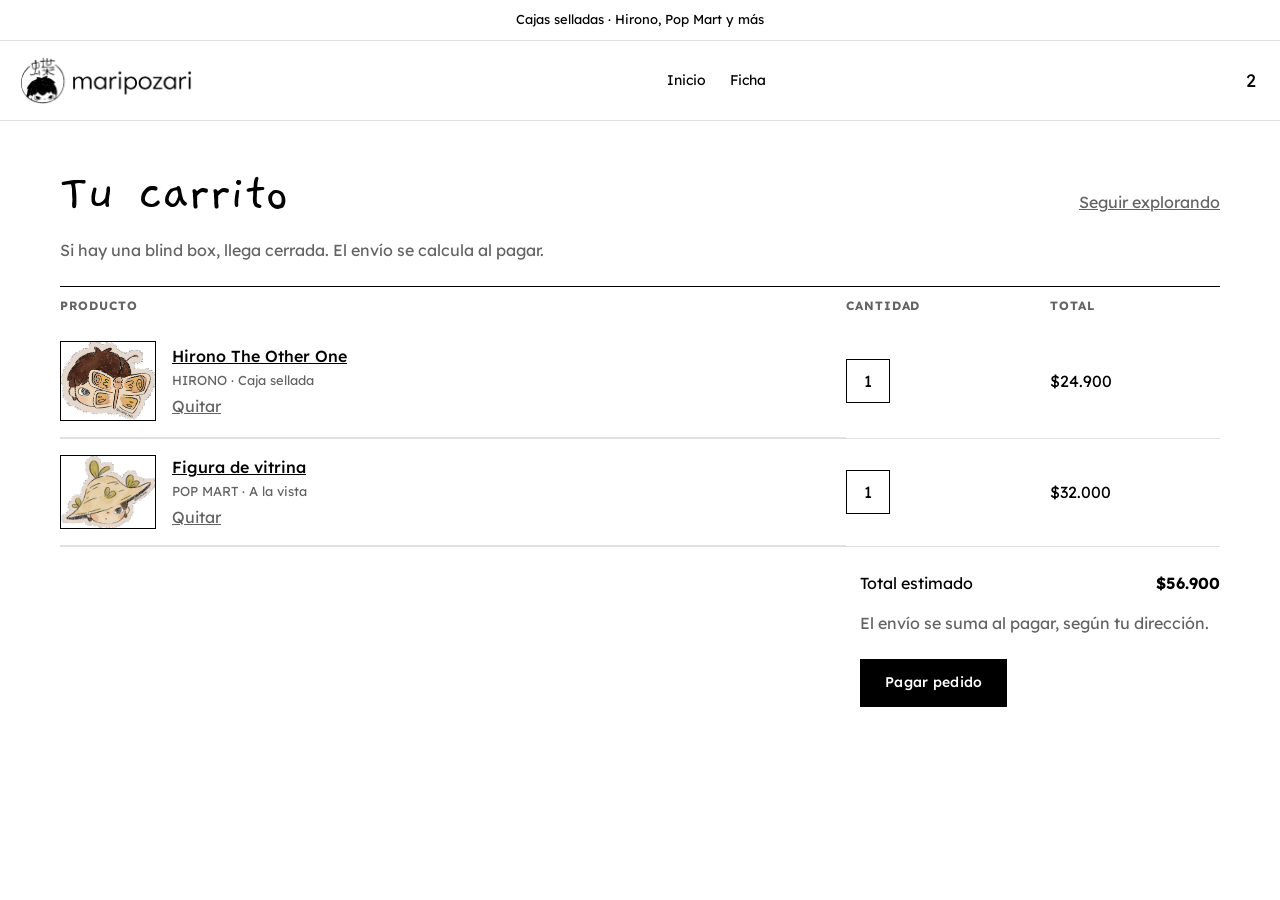
==== preview/carrito.html @ c556fa50 "Refine the homepage, filled cart, and product page. Add an editorial banner and more home sections, " ====
<!doctype html>
<html lang="es">
  <head>
    <meta charset="utf-8">
    <meta name="viewport" content="width=device-width, initial-scale=1">
    <title>maripozari — carrito</title>
    <link rel="icon" type="image/png" href="../assets/favicon.png">
    <link href="https://fonts.googleapis.com/css2?family=Gaegu:wght@400;700&family=Lexend:wght@300;400;500;600&display=swap" rel="stylesheet">
    <link rel="stylesheet" href="preview.css">
    <link rel="stylesheet" href="../assets/maripozari.css">
  </head>
  <body>
    <div class="announcement">Cajas selladas · Hirono, Pop Mart y más</div>
    <header class="site-header">
      <button class="icon-btn large-up-hide" type="button" aria-label="Menú">☰</button>
      <a class="logo-link" href="index.html">
        <img class="header__heading-logo header__heading-logo--lockup small-hide medium-hide" src="../assets/logo-horizontal.png" width="200" height="56" alt="maripozari">
        <img class="header__heading-logo header__heading-logo--symbol large-up-hide" src="../assets/logo-symbol.png" width="48" height="48" alt="maripozari">
      </a>
      <nav class="nav small-hide" aria-label="Principal">
        <a href="index.html">Inicio</a>
        <a href="producto.html">Ficha</a>
      </nav>
      <a class="icon-btn" href="carrito.html" aria-label="Carrito">2</a>
    </header>
    <main class="page-width cart-preview">
      <div class="cart-head">
        <h1 class="maripozari-display display">Tu carrito</h1>
        <a href="index.html#cajas">Seguir explorando</a>
      </div>
      <p class="maripozari-cart-note">Si hay una blind box, llega cerrada. El envío se calcula al pagar.</p>
      <table class="cart-table">
        <thead>
          <tr><th>Producto</th><th>Cantidad</th><th>Total</th></tr>
        </thead>
        <tbody>
          <tr class="cart-item">
            <td class="cart-product">
              <img class="cart-item__image" src="../assets/creature-surprise.png" width="96" height="80" alt="">
              <div>
                <a class="cart-item__name" href="producto.html">Hirono The Other One</a>
                <p class="meta">HIRONO · Caja sellada</p>
                <button type="button">Quitar</button>
              </div>
            </td>
            <td><span class="qty">1</span></td>
            <td>$24.900</td>
          </tr>
          <tr class="cart-item">
            <td class="cart-product">
              <img class="cart-item__image" src="../assets/creature-hat.png" width="96" height="72" alt="">
              <div>
                <a class="cart-item__name" href="producto.html">Figura de vitrina</a>
                <p class="meta">POP MART · A la vista</p>
                <button type="button">Quitar</button>
              </div>
            </td>
            <td><span class="qty">1</span></td>
            <td>$32.000</td>
          </tr>
        </tbody>
      </table>
      <aside class="cart-summary">
        <p>Total estimado <strong>$56.900</strong></p>
        <p class="maripozari-cart-note">El envío se suma al pagar, según tu dirección.</p>
        <a class="button cart__checkout-button" href="producto.html">Pagar pedido</a>
      </aside>
    </main>
  </body>
</html>
---- preview/preview.css ----
:root {
  --color-ink: 0, 0, 0;
  --color-paper: 255, 255, 255;
  --color-ash: 99, 99, 99;
  --font-body-family: 'Lexend', sans-serif;
  --font-heading-family: 'Lexend', sans-serif;
  --font-display-family: 'Gaegu', 'Lexend', cursive;
  --maripozari-kraft-image: url('../assets/texture-kraft.png');
}

* { box-sizing: border-box; }

html { font-size: 62.5%; }

body {
  margin: 0;
  background: #fff;
  color: #000;
  font-family: var(--font-body-family);
  font-size: 1.6rem;
  line-height: 1.5;
}

a { color: inherit; }

.skip {
  position: absolute;
  left: -999px;
}

.page-width {
  max-width: 120rem;
  margin: 0 auto;
  padding: 0 2rem;
}

.announcement {
  text-align: center;
  padding: 1rem 1.6rem;
  border-bottom: 1px solid rgba(0, 0, 0, 0.12);
  font-size: 1.3rem;
}

.site-header {
  display: grid;
  grid-template-columns: auto 1fr auto;
  align-items: center;
  gap: 1.6rem;
  padding: 1.6rem 2rem;
  border-bottom: 1px solid rgba(0, 0, 0, 0.12);
  position: sticky;
  top: 0;
  background: #fff;
  z-index: 5;
}

.logo-link { display: flex; align-items: center; justify-self: start; }

.nav {
  display: flex;
  gap: 2.4rem;
  justify-content: center;
}

.nav a {
  text-decoration: none;
  font-size: 1.4rem;
}

.icon-btn {
  background: none;
  border: 0;
  font-size: 1.8rem;
  padding: 0.4rem;
  text-decoration: none;
}

.catalog { padding: 4.8rem 2rem; }
.catalog h2 {
  font-family: var(--font-body-family);
  font-weight: 500;
  font-size: 2rem;
  margin: 0 0 2.4rem;
}

.grid {
  display: grid;
  grid-template-columns: repeat(2, minmax(0, 1fr));
  gap: 1.6rem;
}

@media (min-width: 750px) {
  .grid { grid-template-columns: repeat(4, minmax(0, 1fr)); gap: 2rem; }
}

.card h3 {
  font-size: 1.5rem;
  font-weight: 500;
  margin: 1rem 0 0.4rem;
}

.price { margin: 0; font-size: 1.3rem; }

.card__media {
  position: relative;
  aspect-ratio: 1;
  border: 1px solid #000;
  display: flex;
  align-items: center;
  justify-content: center;
  background: #fff;
}

.card__ph {
  font-family: var(--font-display-family);
  font-size: 2.4rem;
  color: #636363;
}

.card__badge {
  position: absolute;
  left: 0.8rem;
  bottom: 0.8rem;
}

.button {
  display: inline-flex;
  align-items: center;
  justify-content: center;
  min-height: 4.4rem;
  padding: 0 2.4rem;
  border: 1px solid #000;
  background: #000;
  color: #fff;
  text-decoration: none;
  font-family: var(--font-body-family);
  font-size: 1.4rem;
  font-weight: 500;
}

.button--secondary {
  background: #fff;
  color: #000;
}

.maripozari-divider { min-height: 5.6rem; }

.state {
  padding: 6rem 2rem;
  border-top: 1px solid rgba(0, 0, 0, 0.08);
}

.state > h2 {
  font-size: 1.4rem;
  font-weight: 500;
  letter-spacing: 0.08em;
  text-transform: uppercase;
  color: #636363;
  margin: 0 0 2.4rem;
}

.page-block {
  max-width: 120rem;
  margin: 0 auto;
  padding: 5.6rem 2rem;
  border-top: 1px solid rgba(0, 0, 0, 0.08);
}

.eyebrow {
  margin: 0 0 0.8rem;
  color: #636363;
  letter-spacing: 0.08em;
  text-transform: uppercase;
  font-size: 1.2rem;
}

.display {
  font-size: clamp(3.2rem, 6vw, 5.6rem);
  margin: 0 0 1.2rem;
}

.lede {
  max-width: 46rem;
  color: #636363;
  margin: 0 0 2.4rem;
}

.steps {
  display: grid;
  gap: 1.6rem;
}

@media (min-width: 750px) {
  .steps { grid-template-columns: repeat(3, minmax(0, 1fr)); }
}

.steps article {
  border: 1px solid #000;
  padding: 2rem;
}

.steps h2 {
  font-size: 1.8rem;
  font-weight: 500;
  margin: 0 0 0.8rem;
}

.steps p, details p { margin: 0; color: #636363; }

.vendor {
  margin: 0.8rem 0 0;
  font-size: 1.2rem;
  letter-spacing: 0.08em;
}

.product {
  display: grid;
  gap: 2.4rem;
}

@media (min-width: 750px) {
  .product { grid-template-columns: 1fr 1fr; align-items: start; }
}

.product__media {
  aspect-ratio: 1;
  border: 1px solid #000;
  display: flex;
  align-items: center;
  justify-content: center;
  font-family: var(--font-display-family);
  font-size: 2.8rem;
  color: #636363;
}

.facts {
  display: flex;
  flex-wrap: wrap;
  gap: 0.8rem;
  padding: 0;
  margin: 0 0 1.6rem;
  list-style: none;
}

.facts li {
  border: 1px solid #000;
  padding: 0.4rem 0.8rem;
  font-size: 1.3rem;
}

details {
  border-top: 1px solid rgba(0, 0, 0, 0.16);
  padding: 1.2rem 0;
}

summary {
  cursor: pointer;
  font-weight: 500;
}

.form {
  display: grid;
  gap: 1.2rem;
  max-width: 42rem;
}

.form label {
  display: grid;
  gap: 0.4rem;
  font-size: 1.3rem;
}

.form input, .form textarea {
  font: inherit;
  border: 1px solid #000;
  padding: 1rem;
  background: #fff;
  color: #000;
}

.cart-preview { padding: 4rem 2rem 6rem; }
.cart-head { display: flex; justify-content: space-between; align-items: baseline; gap: 1rem; }
.cart-head a { color: #636363; }
.cart-table { width: 100%; border-collapse: collapse; border-top: 1px solid #000; }
.cart-table th { text-align: left; font-size: 1.2rem; letter-spacing: 0.08em; text-transform: uppercase; color: #636363; padding: 1rem 0; }
.cart-item td { padding: 1.6rem 0; border-bottom: 1px solid rgba(0,0,0,.12); vertical-align: middle; }
.cart-product { display: flex; gap: 1.6rem; align-items: center; }
.cart-item__image { width: 9.6rem; height: auto; object-fit: contain; }
.cart-product button { background: none; border: 0; padding: 0; color: #636363; text-decoration: underline; cursor: pointer; font: inherit; }
.meta { margin: 0.3rem 0; color: #636363; font-size: 1.3rem; }
.qty { display: inline-flex; min-width: 4.4rem; min-height: 4.4rem; border: 1px solid #000; align-items: center; justify-content: center; }
.cart-summary { margin-top: 2.4rem; max-width: 36rem; margin-left: auto; }
.cart-summary p { display: flex; justify-content: space-between; }
.product__info .product__title { font-size: clamp(3.6rem, 6vw, 5.6rem); margin: 0.4rem 0 1rem; }
.price-item { font-weight: 500; font-size: 1.8rem; }

.site-footer {
  display: flex;
  flex-direction: column;
  align-items: center;
  gap: 1.2rem;
  padding: 4rem 2rem;
  border-top: 1px solid rgba(0, 0, 0, 0.12);
  color: #636363;
  font-size: 1.3rem;
}

@media screen and (max-width: 749px) {
  .small-hide { display: none !important; }
}

@media screen and (min-width: 750px) and (max-width: 989px) {
  .medium-hide { display: none !important; }
}

@media screen and (min-width: 990px) {
  .large-up-hide { display: none !important; }
}

@media screen and (max-width: 989px) {
  .site-header { grid-template-columns: auto 1fr auto; }
  .logo-link { justify-self: center; }
}
---- assets/maripozari.css ----
/* Maripozari brand layer — see BRAND.md */

:root {
  --color-ink: 0, 0, 0;
  --color-paper: 255, 255, 255;
  --color-ash: 99, 99, 99;
  --font-body-family: 'Lexend', sans-serif;
  --font-heading-family: 'Lexend', sans-serif;
  --font-display-family: 'Gaegu', 'Lexend', cursive;
  --font-body-weight: 400;
  --font-heading-weight: 400;
}

body {
  letter-spacing: 0;
  color: rgb(var(--color-ink));
}

.caption-with-letter-spacing,
.caption,
.subtitle,
.product__text,
.card__information .price,
.footer-block__details-content {
  color: rgb(var(--color-ash));
}

.h0,
.title--primary,
.banner__heading,
.maripozari-display,
.template-404 .title,
.cart__empty-text,
.maripozari-hero__heading,
.maripozari-about__heading {
  font-family: var(--font-display-family);
  font-weight: 400;
  letter-spacing: 0;
  line-height: 1.15;
}

h1,
.h1 {
  font-family: var(--font-display-family);
  font-weight: 400;
  letter-spacing: 0;
}

.header__heading-logo-wrapper.maripozari-logo {
  display: flex;
  align-items: center;
}

.header__heading-logo--lockup {
  width: auto;
  max-width: min(220px, 36vw);
  height: auto;
  max-height: 4.8rem;
}

.header__heading-logo--symbol {
  width: 4.8rem;
  height: 4.8rem;
  object-fit: contain;
}

.scrolled-past-header .header__heading-logo--lockup {
  max-height: 3.6rem;
}

.maripozari-hero {
  background: rgb(var(--color-paper));
  color: rgb(var(--color-ink));
}

.maripozari-hero__inner {
  display: flex;
  flex-direction: column;
  align-items: center;
  text-align: center;
  gap: 2.4rem;
  padding: 6rem 2rem 5rem;
}

.maripozari-hero__logo {
  width: min(220px, 58vw);
  height: auto;
}

.maripozari-hero__heading {
  font-size: clamp(3.2rem, 6vw, 5.6rem);
  margin: 0;
}

.maripozari-hero__text {
  max-width: 42rem;
  margin: 0;
  color: rgb(var(--color-ash));
  font-size: 1.5rem;
}

.maripozari-hero__actions {
  display: flex;
  flex-wrap: wrap;
  gap: 1.2rem;
  justify-content: center;
}

.maripozari-kraft {
  background-color: #f4f1ec;
  background-image: var(--maripozari-kraft-image);
  background-size: 420px;
  background-repeat: repeat;
  color: rgb(var(--color-ink));
}

.maripozari-divider {
  min-height: 4.8rem;
}

.maripozari-about__inner {
  display: grid;
  gap: 3.2rem;
  padding: 5.6rem 0;
  align-items: center;
}

@media screen and (min-width: 750px) {
  .maripozari-about__inner--split {
    grid-template-columns: minmax(0, 0.9fr) minmax(0, 1.1fr);
    gap: 6rem;
  }
}

.maripozari-about__logo {
  width: min(240px, 70%);
  height: auto;
  margin: 0 auto;
  display: block;
}

.maripozari-about__heading {
  font-size: clamp(2.8rem, 4vw, 4.4rem);
  margin: 0 0 1.6rem;
}

.maripozari-about__text {
  color: rgb(var(--color-ink));
  max-width: 48rem;
}

.maripozari-about__text p {
  margin: 0 0 1.2rem;
  color: rgb(var(--color-ash));
}

.maripozari-empty {
  display: flex;
  flex-direction: column;
  align-items: center;
  text-align: center;
  gap: 1.6rem;
}

.maripozari-creature {
  width: min(200px, 56vw);
  height: auto;
  display: block;
  margin: 0 auto 0.8rem;
}

.cart-drawer__empty-content .maripozari-creature {
  width: min(160px, 48vw);
}

.maripozari-empty__note,
.template-404 .maripozari-empty__note {
  color: rgb(var(--color-ash));
  max-width: 36rem;
  margin: 0;
}

.maripozari-surprise-badge {
  display: inline-flex;
  align-items: center;
  gap: 0.5rem;
  padding: 0.35rem 0.85rem 0.35rem 0.35rem;
  border: 0.1rem solid rgb(var(--color-ink));
  border-radius: 999px;
  background: rgb(var(--color-paper));
  color: rgb(var(--color-ink));
  font-family: var(--font-display-family);
  font-size: 1.3rem;
  line-height: 1;
  letter-spacing: 0;
}

.maripozari-surprise-badge img {
  width: 2.2rem;
  height: 2.2rem;
  object-fit: contain;
}

.card__badge .maripozari-surprise-badge {
  margin-top: 0.6rem;
}

.button {
  letter-spacing: 0.02em;
  font-weight: 500;
}

.header-wrapper--border-bottom {
  border-bottom-color: rgba(var(--color-ink), 0.12);
}

.announcement-bar {
  letter-spacing: 0.02em;
}

.maripozari-paths {
  padding: 1.2rem 0 3.2rem;
}

.maripozari-paths__list {
  display: grid;
  grid-template-columns: 1fr;
  gap: 1.2rem;
  list-style: none;
  margin: 0;
  padding: 0;
}

@media screen and (min-width: 750px) {
  .maripozari-paths__list {
    grid-template-columns: repeat(3, minmax(0, 1fr));
  }
}

.maripozari-paths__list a {
  display: flex;
  flex-direction: column;
  gap: 0.6rem;
  min-height: 100%;
  padding: 2rem;
  border: 0.1rem solid rgb(var(--color-ink));
  color: rgb(var(--color-ink));
  text-decoration: none;
  background: rgb(var(--color-paper));
}

.maripozari-paths__list a:hover {
  background: rgb(var(--color-ink));
  color: rgb(var(--color-paper));
}

.maripozari-paths__list a:hover p {
  color: rgb(var(--color-paper));
}

.maripozari-paths__index {
  font-family: var(--font-display-family);
  font-size: 2.4rem;
  line-height: 1;
}

.maripozari-paths__list h2 {
  margin: 0;
  font-family: var(--font-body-family);
  font-size: 1.8rem;
  font-weight: 500;
}

.maripozari-paths__list p {
  margin: 0;
  color: rgb(var(--color-ash));
  font-size: 1.4rem;
}

.maripozari-footer-nav {
  border-top: 0.1rem solid rgba(var(--color-ink), 0.12);
  padding: 3.2rem 0 0.8rem;
}

.maripozari-footer-nav__list {
  display: flex;
  flex-wrap: wrap;
  gap: 1rem 2rem;
  list-style: none;
  margin: 0;
  padding: 0;
}

.maripozari-footer-nav__list a {
  color: rgb(var(--color-ink));
  text-decoration: none;
  font-size: 1.4rem;
}

.maripozari-footer-nav__list a:hover {
  text-decoration: underline;
}

.maripozari-banner {
  padding: 2.4rem 0 1.2rem;
}

.maripozari-banner__panel {
  display: grid;
  grid-template-columns: 1fr;
  gap: 2.4rem;
  align-items: center;
  border: 0.1rem solid rgb(var(--color-ink));
  padding: 2.8rem 2rem;
  background: rgb(var(--color-paper));
}

@media screen and (min-width: 990px) {
  .maripozari-banner__panel {
    grid-template-columns: minmax(0, 1.15fr) minmax(220px, 0.7fr);
    gap: 4rem;
    min-height: 42rem;
    padding: 4.8rem 5.6rem;
  }
}

.maripozari-banner__eyebrow {
  margin: 0 0 1.2rem;
  color: rgb(var(--color-ash));
  font-size: 1.2rem;
  letter-spacing: 0.14em;
  text-transform: uppercase;
}

.maripozari-banner__heading {
  margin: 0 0 1.6rem;
  font-family: var(--font-display-family);
  font-size: clamp(4rem, 7vw, 7.2rem);
  font-weight: 400;
  line-height: 0.95;
}

.maripozari-banner__text {
  margin: 0 0 2.4rem;
  max-width: 46rem;
  color: rgb(var(--color-ash));
  font-size: 1.6rem;
}

.maripozari-banner__actions {
  display: flex;
  flex-wrap: wrap;
  gap: 1.2rem;
}

.maripozari-banner__visual {
  display: flex;
  justify-content: center;
}

.maripozari-banner__visual img {
  width: min(280px, 70vw);
  height: auto;
}

.maripozari-steps {
  padding: 1.6rem 0 4.8rem;
}

.maripozari-steps__heading {
  margin: 0 0 2rem;
  font-family: var(--font-display-family);
  font-size: clamp(3.2rem, 5vw, 4.8rem);
  font-weight: 400;
}

.maripozari-steps__list {
  display: grid;
  gap: 1.2rem;
  list-style: none;
  margin: 0;
  padding: 0;
}

@media screen and (min-width: 750px) {
  .maripozari-steps__list {
    grid-template-columns: repeat(3, minmax(0, 1fr));
  }
}

.maripozari-steps__list li {
  border-top: 0.1rem solid rgb(var(--color-ink));
  padding-top: 1.6rem;
}

.maripozari-steps__index {
  display: block;
  margin-bottom: 0.8rem;
  font-family: var(--font-display-family);
  font-size: 2.8rem;
  line-height: 1;
}

.maripozari-steps__list h3 {
  margin: 0 0 0.6rem;
  font-size: 1.6rem;
  font-weight: 500;
}

.maripozari-steps__list p {
  margin: 0;
  color: rgb(var(--color-ash));
}

.maripozari-moment {
  padding: 2rem 0 5rem;
}

.maripozari-moment__inner {
  display: grid;
  gap: 2.4rem;
  align-items: center;
}

@media screen and (min-width: 750px) {
  .maripozari-moment__inner {
    grid-template-columns: minmax(0, 0.8fr) minmax(0, 1.1fr);
    gap: 4.8rem;
  }

  .maripozari-moment--image-right .maripozari-moment__media {
    order: 2;
  }
}

.maripozari-moment__media img {
  width: min(280px, 70%);
  height: auto;
  display: block;
  margin: 0 auto;
}

.maripozari-moment__heading {
  margin: 0 0 1.2rem;
  font-family: var(--font-display-family);
  font-size: clamp(3.2rem, 5vw, 4.8rem);
  font-weight: 400;
}

.maripozari-moment__text {
  margin: 0 0 2rem;
  max-width: 46rem;
  color: rgb(var(--color-ash));
}

.maripozari-cart-note {
  margin: 0 0 2.4rem;
  max-width: 52rem;
  color: rgb(var(--color-ash));
}

.drawer__footer .maripozari-cart-note {
  margin: 0 0 1.2rem;
  font-size: 1.3rem;
}

.cart-item__image {
  border: 0.1rem solid rgb(var(--color-ink));
  background: rgb(var(--color-paper));
}

.cart-item__name {
  font-weight: 500;
}

.cart-items {
  border-top: 0.1rem solid rgb(var(--color-ink));
}

.cart-item {
  border-bottom: 0.1rem solid rgba(var(--color-ink), 0.12);
}

.cart__checkout-button {
  min-height: 4.8rem;
  letter-spacing: 0.02em;
}

.product__media-item .media,
.product__media-item .product-media-container {
  border: 0.1rem solid rgb(var(--color-ink));
  background: rgb(var(--color-paper));
}

.product__title {
  font-family: var(--font-display-family);
  font-weight: 400;
  letter-spacing: 0;
  line-height: 1.05;
}

.product .price-item {
  font-family: var(--font-body-family);
  font-weight: 500;
  letter-spacing: 0;
}

.product__description {
  color: rgb(var(--color-ash));
}

.product__accordion summary {
  font-weight: 500;
}
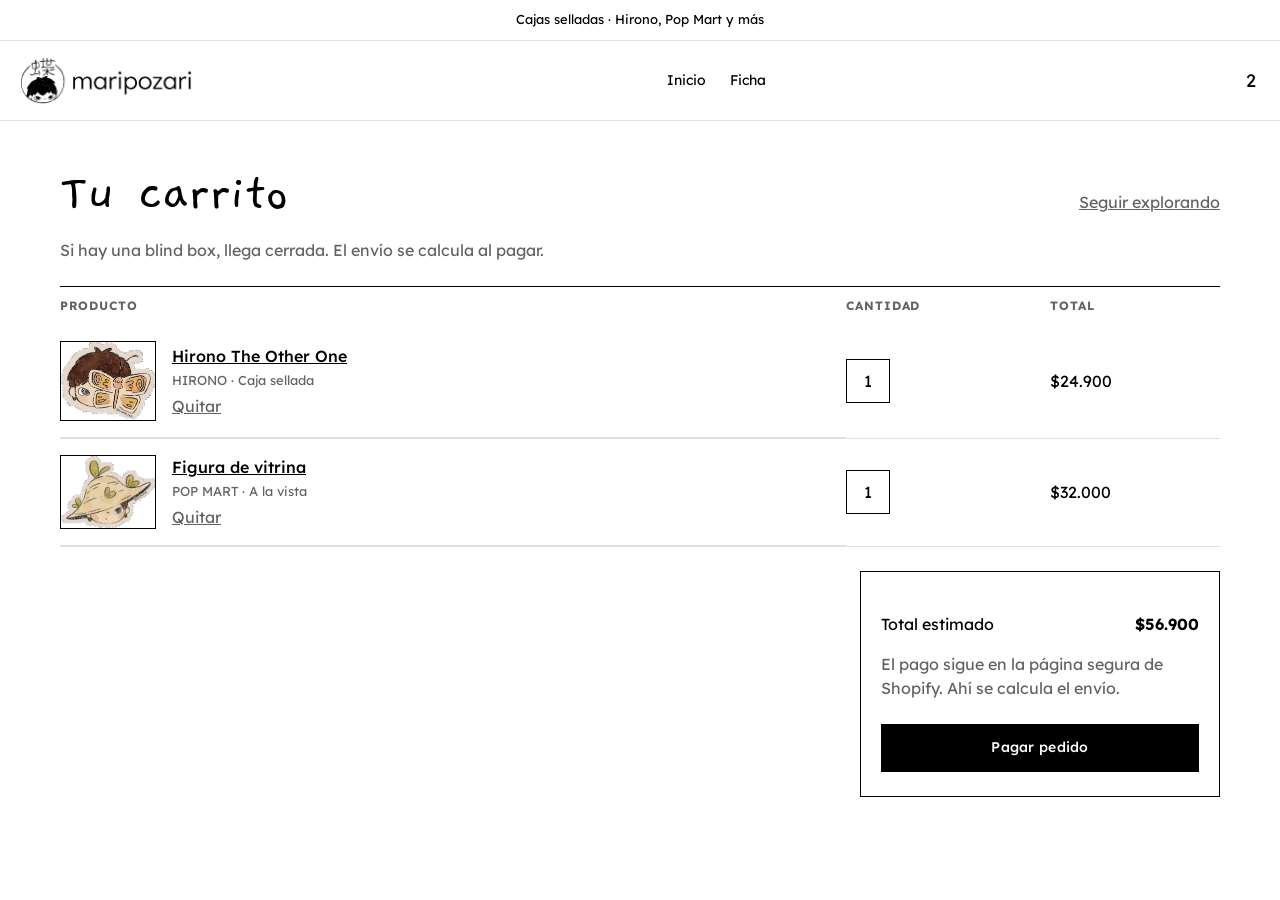
==== commit 6ecb36ff: "Separate homepage sections and clarify the cart before payment. Blind box is black, figures sit in a" ====
--- a/preview/carrito.html
+++ b/preview/carrito.html
@@ -60,9 +60,9 @@
           </tr>
         </tbody>
       </table>
-      <aside class="cart-summary">
+      <aside class="cart-summary cart__blocks">
         <p>Total estimado <strong>$56.900</strong></p>
-        <p class="maripozari-cart-note">El envío se suma al pagar, según tu dirección.</p>
+        <p class="maripozari-cart-note">El pago sigue en la página segura de Shopify. Ahí se calcula el envío.</p>
         <a class="button cart__checkout-button" href="producto.html">Pagar pedido</a>
       </aside>
     </main>
--- a/assets/maripozari.css
+++ b/assets/maripozari.css
@@ -233,8 +233,22 @@
 
 @media screen and (min-width: 750px) {
   .maripozari-paths__list {
-    grid-template-columns: repeat(3, minmax(0, 1fr));
-  }
+    grid-template-columns: repeat(2, minmax(0, 1fr));
+  }
+}
+
+@media screen and (min-width: 990px) {
+  .maripozari-paths__list {
+    grid-template-columns: repeat(4, minmax(0, 1fr));
+  }
+}
+
+#blind-box,
+#figuras,
+#sobre,
+#preguntas,
+#como-funciona {
+  scroll-margin-top: 9rem;
 }
 
 .maripozari-paths__list a {
@@ -258,6 +272,41 @@
   color: rgb(var(--color-paper));
 }
 
+.maripozari-creature-img {
+  display: block;
+  height: auto;
+  max-width: 100%;
+  object-fit: contain;
+}
+
+.maripozari-about .maripozari-creature-img,
+.maripozari-moment .maripozari-creature-img {
+  margin-inline: auto;
+}
+
+.maripozari-paths__list .maripozari-creature-img {
+  width: 7.2rem;
+  margin-bottom: 0.4rem;
+}
+
+.maripozari-steps__list .maripozari-creature-img {
+  width: 8.8rem;
+  margin-bottom: 0.8rem;
+}
+
+.maripozari-faq__layout {
+  display: grid;
+  gap: 2.4rem;
+}
+
+@media screen and (min-width: 990px) {
+  .maripozari-faq__layout {
+    grid-template-columns: minmax(16rem, 0.7fr) minmax(0, 1.4fr);
+    align-items: start;
+    gap: 4rem;
+  }
+}
+
 .maripozari-paths__index {
   font-family: var(--font-display-family);
   font-size: 2.4rem;
@@ -299,6 +348,42 @@
 
 .maripozari-footer-nav__list a:hover {
   text-decoration: underline;
+}
+
+.maripozari-faq {
+  padding: 2rem 0 5.6rem;
+}
+
+.maripozari-faq__heading {
+  margin: 0 0 1.2rem;
+  font-family: var(--font-display-family);
+  font-size: clamp(3.2rem, 5vw, 4.8rem);
+  font-weight: 400;
+}
+
+.maripozari-faq__intro {
+  margin: 0 0 2rem;
+  max-width: 46rem;
+  color: rgb(var(--color-ash));
+}
+
+.maripozari-faq__item {
+  border-top: 0.1rem solid rgba(var(--color-ink), 0.16);
+  padding: 1.4rem 0;
+}
+
+.maripozari-faq__item:last-child {
+  border-bottom: 0.1rem solid rgba(var(--color-ink), 0.16);
+}
+
+.maripozari-faq__item summary {
+  cursor: pointer;
+  font-weight: 500;
+}
+
+.maripozari-faq__item .rte {
+  margin-top: 0.8rem;
+  color: rgb(var(--color-ash));
 }
 
 .maripozari-banner {
@@ -364,7 +449,66 @@
 }
 
 .maripozari-steps {
-  padding: 1.6rem 0 4.8rem;
+  padding: 4.8rem 0;
+  border-top: 0.1rem solid rgb(var(--color-ink));
+  border-bottom: 0.1rem solid rgb(var(--color-ink));
+}
+
+.maripozari-moment--ink {
+  background: rgb(var(--color-ink));
+  color: rgb(var(--color-paper));
+}
+
+.maripozari-moment--ink .maripozari-moment__text,
+.maripozari-moment--ink .maripozari-moment__text p {
+  color: rgba(255, 255, 255, 0.78);
+}
+
+.maripozari-moment--ink .button--secondary {
+  background: rgb(var(--color-paper));
+  color: rgb(var(--color-ink));
+  border-color: rgb(var(--color-paper));
+}
+
+.maripozari-moment--frame {
+  padding-bottom: 2rem;
+}
+
+.maripozari-moment--frame .maripozari-moment__inner {
+  border: 0.1rem solid rgb(var(--color-ink));
+  padding: 3.2rem 2.4rem;
+}
+
+.maripozari-moment--center .maripozari-moment__inner {
+  justify-items: center;
+  text-align: center;
+}
+
+.maripozari-moment--center .maripozari-moment__text {
+  margin-left: auto;
+  margin-right: auto;
+}
+
+@media screen and (min-width: 750px) {
+  .maripozari-moment--center .maripozari-moment__inner {
+    grid-template-columns: minmax(0, 42rem);
+    justify-content: center;
+  }
+}
+
+.cart__blocks {
+  border: 0.1rem solid rgb(var(--color-ink));
+  padding: 2.4rem 2rem;
+}
+
+.cart__checkout-button {
+  width: 100%;
+}
+
+.drawer__footer .cart__blocks,
+.drawer__footer .cart__ctas {
+  border: 0;
+  padding: 0;
 }
 
 .maripozari-steps__heading {
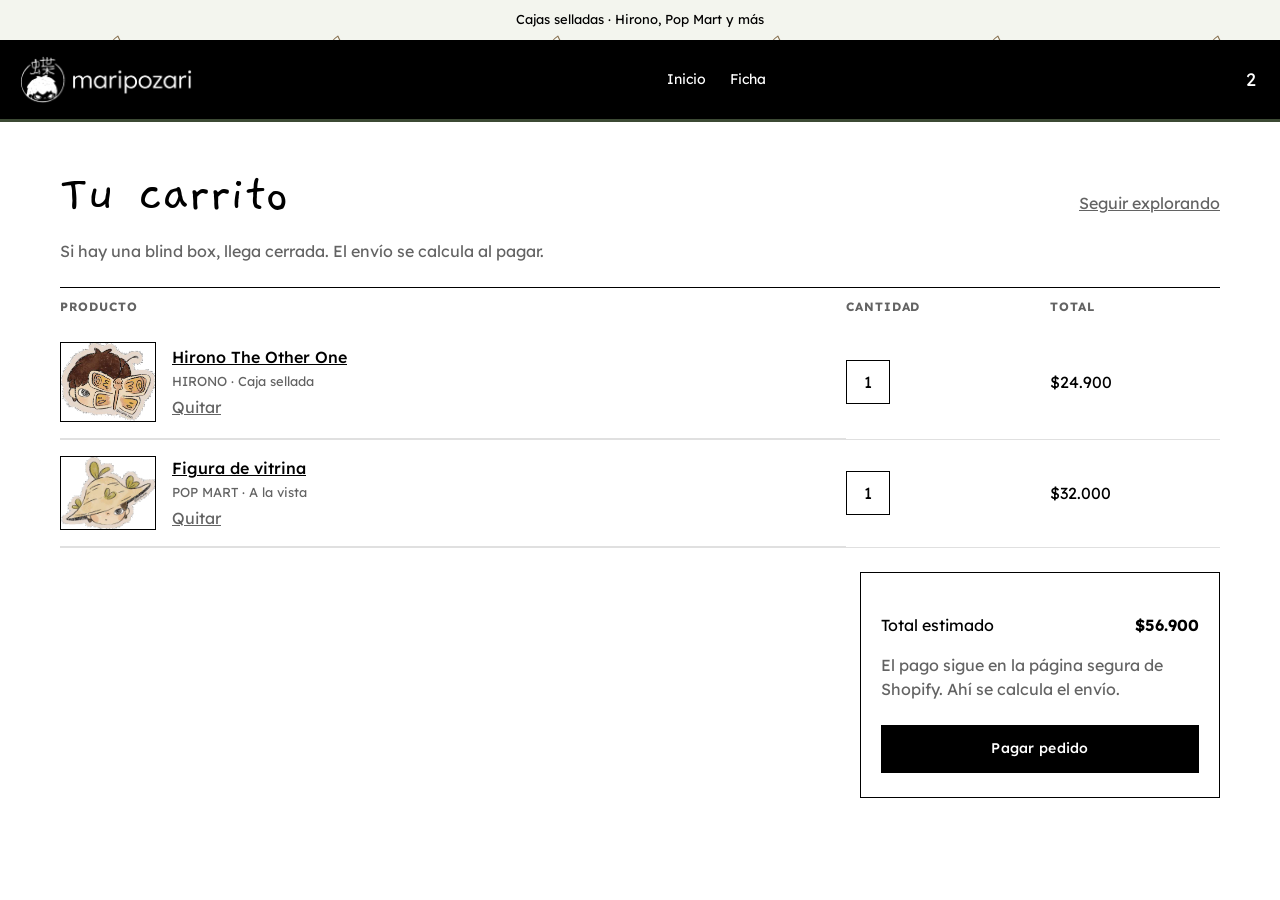
==== commit a122533c: "Separate the header in black and keep checkout clear of chat. White logo and type sit on the black b" ====
--- a/preview/carrito.html
+++ b/preview/carrito.html
@@ -14,8 +14,8 @@
     <header class="site-header">
       <button class="icon-btn large-up-hide" type="button" aria-label="Menú">☰</button>
       <a class="logo-link" href="index.html">
-        <img class="header__heading-logo header__heading-logo--lockup small-hide medium-hide" src="../assets/logo-horizontal.png" width="200" height="56" alt="maripozari">
-        <img class="header__heading-logo header__heading-logo--symbol large-up-hide" src="../assets/logo-symbol.png" width="48" height="48" alt="maripozari">
+        <img class="header__heading-logo header__heading-logo--lockup small-hide medium-hide" src="../assets/logo-horizontal-white.png" width="200" height="56" alt="maripozari">
+        <img class="header__heading-logo header__heading-logo--symbol large-up-hide" src="../assets/logo-symbol-white.png" width="48" height="48" alt="maripozari">
       </a>
       <nav class="nav small-hide" aria-label="Principal">
         <a href="index.html">Inicio</a>
--- a/preview/preview.css
+++ b/preview/preview.css
@@ -6,6 +6,9 @@
   --font-heading-family: 'Lexend', sans-serif;
   --font-display-family: 'Gaegu', 'Lexend', cursive;
   --maripozari-kraft-image: url('../assets/texture-kraft.png');
+  --maripozari-leaf-image: url('../assets/texture-leaves.svg');
+  --color-leaf: 60, 74, 52;
+  --color-leaf-paper: 243, 245, 238;
 }
 
 * { box-sizing: border-box; }
@@ -37,8 +40,11 @@
 .announcement {
   text-align: center;
   padding: 1rem 1.6rem;
-  border-bottom: 1px solid rgba(0, 0, 0, 0.12);
+  border-bottom: 0;
   font-size: 1.3rem;
+  background: #f3f5ee url('../assets/texture-leaves.svg') repeat;
+  background-size: 220px;
+  color: #000;
 }
 
 .site-header {
@@ -47,11 +53,17 @@
   align-items: center;
   gap: 1.6rem;
   padding: 1.6rem 2rem;
-  border-bottom: 1px solid rgba(0, 0, 0, 0.12);
+  border-bottom: 3px solid #3c4a34;
   position: sticky;
   top: 0;
-  background: #fff;
+  background: #000;
+  color: #fff;
   z-index: 5;
+}
+
+.site-header .nav a,
+.site-header .icon-btn {
+  color: #fff;
 }
 
 .logo-link { display: flex; align-items: center; justify-self: start; }
@@ -300,9 +312,21 @@
   align-items: center;
   gap: 1.2rem;
   padding: 4rem 2rem;
-  border-top: 1px solid rgba(0, 0, 0, 0.12);
+  border-top: 3px solid #3c4a34;
   color: #636363;
   font-size: 1.3rem;
+}
+
+.facts {
+  display: grid;
+  gap: 1rem;
+  margin: 1.6rem 0;
+  padding: 0;
+  list-style: none;
+}
+
+.facts li {
+  word-break: normal;
 }
 
 @media screen and (max-width: 749px) {
--- a/assets/maripozari.css
+++ b/assets/maripozari.css
@@ -4,6 +4,8 @@
   --color-ink: 0, 0, 0;
   --color-paper: 255, 255, 255;
   --color-ash: 99, 99, 99;
+  --color-leaf: 60, 74, 52;
+  --color-leaf-paper: 243, 245, 238;
   --font-body-family: 'Lexend', sans-serif;
   --font-heading-family: 'Lexend', sans-serif;
   --font-display-family: 'Gaegu', 'Lexend', cursive;
@@ -184,15 +186,16 @@
   display: inline-flex;
   align-items: center;
   gap: 0.5rem;
-  padding: 0.35rem 0.85rem 0.35rem 0.35rem;
+  padding: 0.4rem 1rem 0.4rem 0.4rem;
   border: 0.1rem solid rgb(var(--color-ink));
   border-radius: 999px;
   background: rgb(var(--color-paper));
   color: rgb(var(--color-ink));
-  font-family: var(--font-display-family);
-  font-size: 1.3rem;
+  font-family: var(--font-body-family);
+  font-size: 1.2rem;
+  font-weight: 500;
   line-height: 1;
-  letter-spacing: 0;
+  letter-spacing: 0.02em;
 }
 
 .maripozari-surprise-badge img {
@@ -210,8 +213,46 @@
   font-weight: 500;
 }
 
+.header-wrapper {
+  --color-foreground: 255, 255, 255;
+  --color-background: 0, 0, 0;
+  --gradient-background: #000000;
+  --color-button: 255, 255, 255;
+  --color-button-text: 0, 0, 0;
+  --color-link: 255, 255, 255;
+  background-color: #000;
+  color: #fff;
+}
+
 .header-wrapper--border-bottom {
-  border-bottom-color: rgba(var(--color-ink), 0.12);
+  border-bottom: 0.3rem solid rgb(var(--color-leaf));
+}
+
+.header-wrapper .header__menu-item,
+.header-wrapper .header__icon,
+.header-wrapper .header__heading-link {
+  color: #fff;
+}
+
+.header-wrapper .header__active-menu-item {
+  color: #fff;
+}
+
+.header-wrapper details[open] .modal-overlay::after {
+  background-color: rgba(0, 0, 0, 0.45);
+}
+
+.shopify-section-group-header-group .utility-bar.gradient {
+  background: rgb(var(--color-leaf-paper)) var(--maripozari-leaf-image, none) repeat;
+  background-size: 220px;
+  color: rgb(var(--color-ink));
+}
+
+.utility-bar .announcement-bar__message,
+.utility-bar .announcement-bar__link {
+  color: rgb(var(--color-ink));
+  word-break: normal;
+  overflow-wrap: break-word;
 }
 
 .announcement-bar {
@@ -219,7 +260,11 @@
 }
 
 .maripozari-paths {
-  padding: 1.2rem 0 3.2rem;
+  padding: 2.4rem 0 3.2rem;
+  background-color: rgb(var(--color-leaf-paper));
+  background-image: var(--maripozari-leaf-image, none);
+  background-size: 240px;
+  background-repeat: repeat;
 }
 
 .maripozari-paths__list {
@@ -251,11 +296,15 @@
   scroll-margin-top: 9rem;
 }
 
+.maripozari-paths__list li {
+  display: flex;
+}
+
 .maripozari-paths__list a {
   display: flex;
+  flex: 1;
   flex-direction: column;
   gap: 0.6rem;
-  min-height: 100%;
   padding: 2rem;
   border: 0.1rem solid rgb(var(--color-ink));
   color: rgb(var(--color-ink));
@@ -263,17 +312,24 @@
   background: rgb(var(--color-paper));
 }
 
-.maripozari-paths__list a:hover {
+.maripozari-paths__list a:hover,
+.maripozari-paths__list a:focus-visible {
   background: rgb(var(--color-ink));
   color: rgb(var(--color-paper));
 }
 
-.maripozari-paths__list a:hover p {
+.maripozari-paths__list a:hover h2,
+.maripozari-paths__list a:focus-visible h2,
+.maripozari-paths__list a:hover p,
+.maripozari-paths__list a:focus-visible p,
+.maripozari-paths__list a:hover .maripozari-paths__index,
+.maripozari-paths__list a:focus-visible .maripozari-paths__index {
   color: rgb(var(--color-paper));
 }
 
 .maripozari-creature-img {
   display: block;
+  width: var(--creature-size, 16rem);
   height: auto;
   max-width: 100%;
   object-fit: contain;
@@ -285,12 +341,16 @@
 }
 
 .maripozari-paths__list .maripozari-creature-img {
-  width: 7.2rem;
+  width: 100%;
+  height: 7.2rem;
+  object-position: left bottom;
   margin-bottom: 0.4rem;
 }
 
 .maripozari-steps__list .maripozari-creature-img {
-  width: 8.8rem;
+  width: 100%;
+  height: 8.8rem;
+  object-position: left bottom;
   margin-bottom: 0.8rem;
 }
 
@@ -311,6 +371,7 @@
   font-family: var(--font-display-family);
   font-size: 2.4rem;
   line-height: 1;
+  color: rgb(var(--color-leaf));
 }
 
 .maripozari-paths__list h2 {
@@ -320,6 +381,16 @@
   font-weight: 500;
 }
 
+.maripozari-paths__list h2,
+.maripozari-paths__list p,
+.product__title,
+.cart-item__name,
+.card__heading {
+  word-break: normal;
+  overflow-wrap: break-word;
+  hyphens: none;
+}
+
 .maripozari-paths__list p {
   margin: 0;
   color: rgb(var(--color-ash));
@@ -369,7 +440,7 @@
 
 .maripozari-faq__item {
   border-top: 0.1rem solid rgba(var(--color-ink), 0.16);
-  padding: 1.4rem 0;
+  padding: 0.4rem 0;
 }
 
 .maripozari-faq__item:last-child {
@@ -377,12 +448,39 @@
 }
 
 .maripozari-faq__item summary {
+  display: flex;
+  align-items: center;
+  justify-content: space-between;
+  gap: 1.2rem;
+  min-height: 4.4rem;
+  list-style: none;
   cursor: pointer;
   font-weight: 500;
 }
 
+.maripozari-faq__item summary::-webkit-details-marker {
+  display: none;
+}
+
+.maripozari-faq__item summary::after {
+  content: '+';
+  flex-shrink: 0;
+  font-size: 2rem;
+  line-height: 1;
+  color: rgb(var(--color-leaf));
+}
+
+.maripozari-faq__item[open] summary::after {
+  content: '\2212';
+}
+
+.maripozari-faq__item summary:focus-visible {
+  outline: 0.2rem solid rgb(var(--color-ink));
+  outline-offset: 0.2rem;
+}
+
 .maripozari-faq__item .rte {
-  margin-top: 0.8rem;
+  margin: 0 0 1.2rem;
   color: rgb(var(--color-ash));
 }
 
@@ -411,7 +509,7 @@
 
 .maripozari-banner__eyebrow {
   margin: 0 0 1.2rem;
-  color: rgb(var(--color-ash));
+  color: rgb(var(--color-leaf));
   font-size: 1.2rem;
   letter-spacing: 0.14em;
   text-transform: uppercase;
@@ -452,10 +550,20 @@
   padding: 4.8rem 0;
   border-top: 0.1rem solid rgb(var(--color-ink));
   border-bottom: 0.1rem solid rgb(var(--color-ink));
+  background-color: rgb(var(--color-leaf-paper));
+  background-image: var(--maripozari-leaf-image, none);
+  background-size: 240px;
+  background-repeat: repeat;
 }
 
 .maripozari-moment--ink {
+  padding: 4rem 0;
   background: rgb(var(--color-ink));
+  color: rgb(var(--color-paper));
+}
+
+.maripozari-moment--ink h2,
+.maripozari-moment--ink .maripozari-moment__heading {
   color: rgb(var(--color-paper));
 }
 
@@ -471,7 +579,7 @@
 }
 
 .maripozari-moment--frame {
-  padding-bottom: 2rem;
+  padding: 2.4rem 0;
 }
 
 .maripozari-moment--frame .maripozari-moment__inner {
@@ -509,6 +617,17 @@
 .drawer__footer .cart__ctas {
   border: 0;
   padding: 0;
+}
+
+cart-drawer .drawer__footer .cart__ctas {
+  display: flex;
+  flex-direction: column;
+  align-items: stretch;
+  gap: 1rem;
+}
+
+cart-drawer .drawer__footer .maripozari-cart-note {
+  margin: 0;
 }
 
 .maripozari-steps__heading {
@@ -543,6 +662,7 @@
   font-family: var(--font-display-family);
   font-size: 2.8rem;
   line-height: 1;
+  color: rgb(var(--color-leaf));
 }
 
 .maripozari-steps__list h3 {
@@ -589,6 +709,12 @@
   font-family: var(--font-display-family);
   font-size: clamp(3.2rem, 5vw, 4.8rem);
   font-weight: 400;
+  line-height: 1.1;
+  text-wrap: balance;
+}
+
+.maripozari-moment--center .maripozari-creature-img {
+  width: min(var(--creature-size, 16rem), 18rem);
 }
 
 .maripozari-moment__text {
@@ -656,3 +782,358 @@
 .product__accordion summary {
   font-weight: 500;
 }
+
+@media screen and (max-width: 749px) {
+  .maripozari-banner {
+    padding: 1.2rem 0 0.4rem;
+  }
+
+  .maripozari-banner__panel {
+    gap: 1.6rem;
+    padding: 2.2rem 1.6rem 2rem;
+  }
+
+  .maripozari-banner__heading {
+    font-size: 3.6rem;
+    margin-bottom: 1rem;
+  }
+
+  .maripozari-banner__text {
+    font-size: 1.5rem;
+    margin-bottom: 1.6rem;
+  }
+
+  .maripozari-banner__actions {
+    flex-direction: column;
+    align-items: stretch;
+  }
+
+  .maripozari-banner__actions .button {
+    width: 100%;
+    justify-content: center;
+  }
+
+  .maripozari-banner__visual img {
+    width: min(168px, 48vw);
+  }
+
+  .maripozari-paths {
+    padding: 1.6rem 0 2.4rem;
+  }
+
+  .maripozari-paths__list {
+    grid-template-columns: 1fr 1fr;
+    gap: 0.8rem;
+  }
+
+  .maripozari-paths__list a {
+    padding: 1.4rem 1.2rem 1.6rem;
+  }
+
+  .maripozari-paths__list .maripozari-creature-img {
+    height: 6.4rem;
+  }
+
+  .maripozari-paths__list h2 {
+    font-size: 1.5rem;
+  }
+
+  .maripozari-paths__list p {
+    font-size: 1.3rem;
+  }
+
+  .maripozari-moment {
+    padding: 2.4rem 0;
+  }
+
+  .maripozari-moment__inner {
+    grid-template-columns: 9.2rem minmax(0, 1fr);
+    gap: 1.2rem;
+    align-items: center;
+  }
+
+  .maripozari-moment .maripozari-creature-img {
+    width: 9.2rem;
+  }
+
+  .maripozari-moment__heading {
+    font-size: 2.8rem;
+    margin-bottom: 0.4rem;
+  }
+
+  .maripozari-moment__text {
+    margin-bottom: 1rem;
+    font-size: 1.4rem;
+  }
+
+  .maripozari-moment--frame .maripozari-moment__inner {
+    padding: 1.4rem;
+  }
+
+  .maripozari-moment--center .maripozari-moment__inner {
+    grid-template-columns: 1fr;
+    justify-items: center;
+    text-align: center;
+  }
+
+  .maripozari-moment--center .maripozari-creature-img {
+    width: 12rem;
+  }
+
+  .maripozari-steps {
+    padding: 2.8rem 0;
+  }
+
+  .maripozari-steps__heading {
+    font-size: 3.2rem;
+    margin-bottom: 0.4rem;
+  }
+
+  .maripozari-steps__list {
+    gap: 0;
+  }
+
+  .maripozari-steps__list li {
+    display: grid;
+    grid-template-columns: 6.4rem minmax(0, 1fr);
+    grid-template-areas:
+      "img index"
+      "img title"
+      "img text";
+    column-gap: 1.2rem;
+    align-items: center;
+    border-top: 0;
+    border-bottom: 0.1rem solid rgba(var(--color-ink), 0.12);
+    padding: 1.4rem 0;
+  }
+
+  .maripozari-steps__list .maripozari-creature-img {
+    grid-area: img;
+    width: 6.4rem;
+    height: 6.4rem;
+    margin: 0;
+    object-position: center;
+  }
+
+  .maripozari-steps__index {
+    grid-area: index;
+    margin: 0;
+    font-size: 2rem;
+  }
+
+  .maripozari-steps__list h3 {
+    grid-area: title;
+  }
+
+  .maripozari-steps__list p {
+    grid-area: text;
+  }
+
+  .maripozari-about__inner {
+    gap: 1.6rem;
+    padding: 3.2rem 0;
+  }
+
+  .maripozari-about .maripozari-creature-img,
+  .maripozari-about__logo {
+    width: min(160px, 46vw);
+    margin-inline: 0;
+  }
+
+  .maripozari-about__heading {
+    font-size: 3.2rem;
+  }
+
+  .maripozari-faq {
+    padding: 2.4rem 0 3.2rem;
+  }
+
+  .maripozari-faq__intro-wrap {
+    display: grid;
+    grid-template-columns: 7.2rem minmax(0, 1fr);
+    grid-template-areas:
+      'img title'
+      'img text';
+    column-gap: 1.2rem;
+    align-items: center;
+    margin-bottom: 0.8rem;
+  }
+
+  .maripozari-faq .maripozari-creature-img {
+    grid-area: img;
+    width: 7.2rem;
+  }
+
+  .maripozari-faq__heading {
+    grid-area: title;
+    font-size: 3.2rem;
+    margin: 0;
+  }
+
+  .maripozari-faq__intro {
+    grid-area: text;
+    margin: 0.2rem 0 0;
+  }
+
+  .cart__blocks {
+    padding: 1.6rem;
+  }
+
+  .product__title {
+    font-size: 3.2rem;
+  }
+
+  .header__heading-logo--symbol {
+    width: 4rem;
+    height: 4rem;
+  }
+}
+
+.maripozari-reel__heading {
+  margin: 0;
+  font-family: var(--font-display-family);
+  font-weight: 400;
+  font-size: clamp(2.8rem, 4vw, 4.2rem);
+}
+
+.maripozari-reviews .maripozari-reel__track {
+  display: flex;
+  gap: 1.2rem;
+  overflow-x: auto;
+  scroll-snap-type: x mandatory;
+  scroll-behavior: smooth;
+  scrollbar-width: none;
+}
+
+.maripozari-reviews .maripozari-reel__track::-webkit-scrollbar {
+  display: none;
+}
+
+.maripozari-reviews__card {
+  scroll-snap-align: start;
+  flex: 0 0 88%;
+  border: 0.1rem solid rgb(var(--color-ink));
+  padding: 2rem;
+  background: rgb(var(--color-paper));
+  min-height: 18rem;
+}
+
+@media screen and (min-width: 750px) {
+  .maripozari-reviews__card {
+    flex-basis: calc((100% - 2.4rem) / 3);
+  }
+}
+
+.maripozari-reviews__intro {
+  margin: 0.6rem 0 1.6rem;
+  color: rgb(var(--color-ash));
+  max-width: 42rem;
+}
+
+.maripozari-reviews__stars {
+  margin: 0 0 1.2rem;
+  letter-spacing: 0.18em;
+  color: rgb(var(--color-leaf));
+}
+
+.maripozari-reviews__card blockquote {
+  margin: 0 0 1.6rem;
+  font-size: 1.6rem;
+}
+
+.maripozari-reviews__author {
+  margin: 0;
+  color: rgb(var(--color-ash));
+  font-size: 1.3rem;
+}
+
+.maripozari-reel__dots {
+  display: flex;
+  justify-content: center;
+  align-items: center;
+  margin-top: 0.4rem;
+}
+
+.maripozari-reel__dots[hidden] {
+  display: none;
+}
+
+.maripozari-reel__dot {
+  width: 4.4rem;
+  height: 4.4rem;
+  padding: 0;
+  border: 0;
+  background: transparent;
+  cursor: pointer;
+}
+
+.maripozari-reel__dot:focus-visible::before {
+  outline: 0.2rem solid rgb(var(--color-ink));
+  outline-offset: 0.3rem;
+}
+
+.maripozari-reel__dot::before {
+  content: '';
+  display: block;
+  width: 0.7rem;
+  height: 0.7rem;
+  margin: 0 auto;
+  border-radius: 50%;
+  border: 0.1rem solid rgb(var(--color-ink));
+  background: transparent;
+}
+
+.maripozari-reel__dot[aria-current='true']::before {
+  background: rgb(var(--color-ink));
+}
+
+.footer.gradient {
+  border-top: 0.3rem solid rgb(var(--color-leaf));
+}
+
+.product__info-container .icon-with-text .h4 {
+  word-break: normal;
+  overflow-wrap: normal;
+  hyphens: manual;
+  letter-spacing: 0;
+  line-height: 1.3;
+}
+
+@media screen and (max-width: 749px) {
+  .product__info-container .icon-with-text--horizontal {
+    flex-direction: column;
+    align-items: stretch;
+    row-gap: 1.2rem;
+    column-gap: 0;
+  }
+
+  .product__info-container .icon-with-text--horizontal .icon-with-text__item {
+    flex-direction: row;
+    width: 100%;
+    align-items: center;
+    gap: 1.2rem;
+    text-align: left;
+  }
+
+  .product__info-container .icon-with-text--horizontal .svg-wrapper,
+  .product__info-container .icon-with-text--horizontal img {
+    margin-bottom: 0;
+    flex: 0 0 auto;
+  }
+
+  .product__info-container .icon-with-text--horizontal .h4 {
+    text-align: left;
+    padding-top: 0;
+  }
+}
+
+/* The Inbox chat is position:fixed over the drawer corner. This pocket keeps Pagar pedido above it. */
+cart-drawer .drawer__footer,
+cart-drawer .drawer__inner-empty {
+  flex-shrink: 0;
+  padding-bottom: calc(11.2rem + env(safe-area-inset-bottom, 0px)) !important;
+}
+
+.cart__footer-wrapper:last-child .cart__footer {
+  padding-bottom: calc(11.2rem + env(safe-area-inset-bottom, 0px)) !important;
+}
